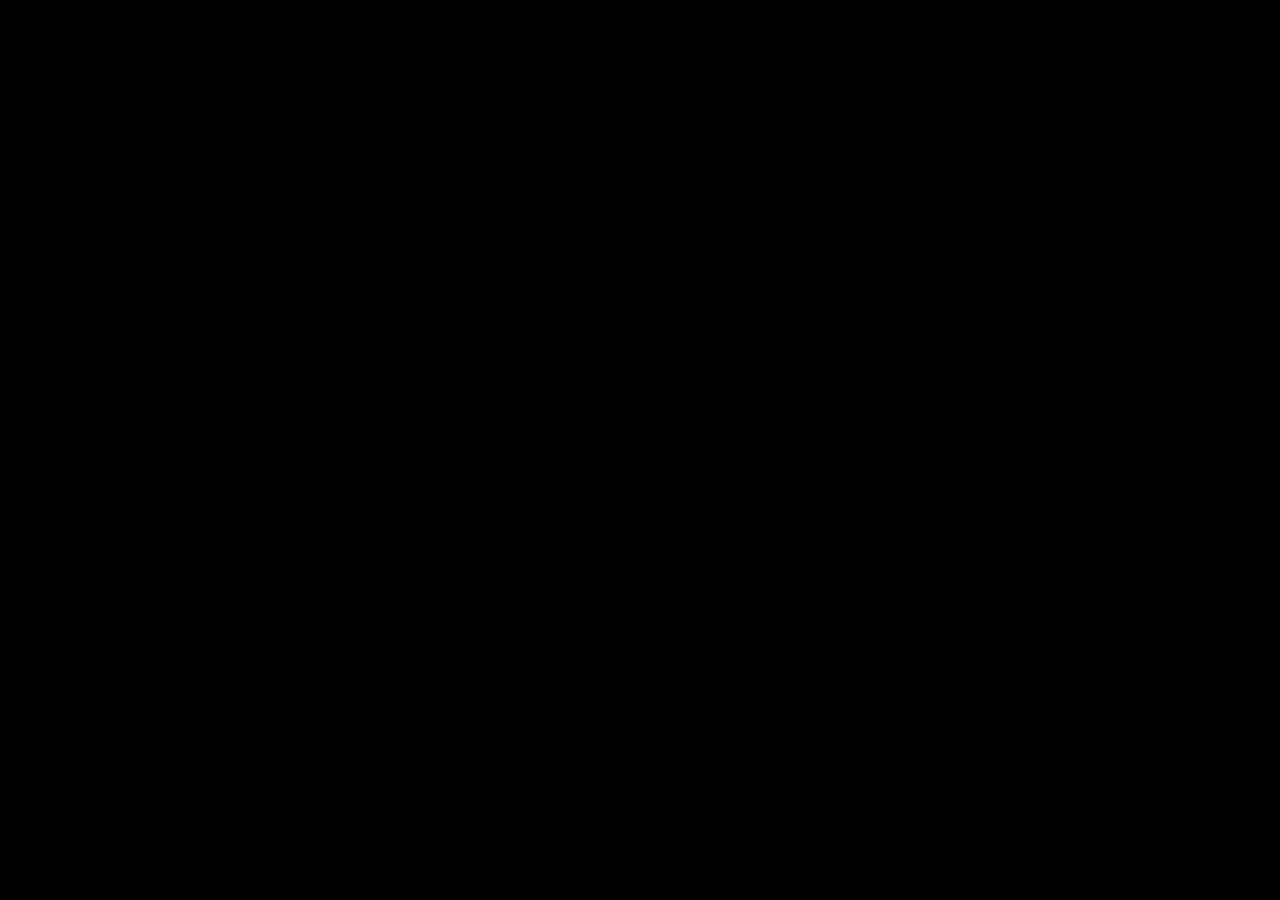
==== cyb_step_file_viewer/static/viewer/cad_viewer.html @ 6a7c3b46 "first" ====
<html style="height: 100%; width: 100%;">

<head>
    <title>3D Preview -
        <t t-esc="file_name" />
    </title>
    <meta charset="utf-8" />
    <meta name="viewport" content="width=device-width, initial-scale=1" />

    <!-- Font Awesome (Odoo standard) -->
    <link rel="stylesheet" href="/web/static/src/libs/fontawesome/css/font-awesome.css" />

    <link rel="stylesheet" href="/cyb_step_file_viewer/static/viewer/popovers.css" />
    <link rel="stylesheet" href="/cyb_step_file_viewer/static/viewer/cad_viewer.css" />

    <!-- Three.js from Local Libs (ESM) -->
    <script type="importmap">
    {
        "imports": {
            "three_core": "/cyb_step_file_viewer/static/viewer/libs/three_core.js",
            "three_modules": "/cyb_step_file_viewer/static/viewer/libs/three_modules.js",
            "OrbitControls": "/cyb_step_file_viewer/static/viewer/libs/orbit_controls.js",
            "GLTFLoader": "/cyb_step_file_viewer/static/viewer/libs/gltf_loader.js",
            "BufferGeometryUtils": "/cyb_step_file_viewer/static/viewer/libs/buffer_geometry.js",
            "GLTFExporter": "/cyb_step_file_viewer/static/viewer/libs/gltf_exporter.js"
        }
    }
</script>
</head>

<body style="margin: 0; padding: 0; height: 100vh; width: 100vw; overflow: hidden; background: #000;">
    <input type="hidden" id="step_viewer_file_url" t-att-value="file_url" />
    <div id="cad-viewer-root" style="height: 100%; width: 100%;"></div>

    <script type="module" src="/cyb_step_file_viewer/static/viewer/cad_viewer.js"></script>
</body>

</html>
---- cyb_step_file_viewer/static/viewer/popovers.css ----
/* Lights Popup */
.o_stp_preview_container .popover {
    position: absolute;
    z-index: 1002;
    bottom: 100px;
    left: 20px;
    background: rgba(0, 0, 0, 0.8);
    border-radius: 20px;
    padding: 15px;
    max-height: calc(100vh - 120px);
    overflow: auto;
}

.o_stp_preview_container .popover.o_stp_lights_popup {
    width: 280px;
}

/* Edge Settings Popup */
.o_stp_preview_container .popover.o_stp_edge_popup {
    display: flex;
    flex-direction: column;
    align-items: center;
}

.o_stp_preview_container .popover.o_stp_parts_popup {
    width: 320px;
    display: flex;
    flex-direction: column;
}

.popup-section input[type="range"] {
    width: 100%;
    cursor: pointer;
}

.o_stp_preview_container .o_stp_edge_popup .popup-header span {
    color: white;
    font-size: 10px;
    font-weight: 700;
    text-transform: uppercase;
}


.o_stp_preview_container .o_stp_edge_popup .popup-section {
    width: 100%;
    margin-bottom: 12px;
}

.o_stp_preview_container .o_stp_edge_popup .popup-section label {
    display: block;
    text-align: center;
    font-size: 9px;
    margin-bottom: 4px;
}

.o_stp_preview_container .o_stp_edge_popup input[type="range"] {
    appearance: none;
    background: rgba(255, 255, 255, 0.1);
    height: 3px;
    border-radius: 2px;
}



.o_stp_preview_container .popup-header {
    width: 100%;
    display: flex;
    justify-content: space-between;
    align-items: center;
    margin-bottom: 15px;
    padding-bottom: 8px;
    border-bottom: 1px solid rgba(255, 255, 255, 0.1);
}

.o_stp_preview_container .popup-header span {
    color: white;
    font-size: 11px;
    font-weight: 700;
    text-transform: uppercase;
    letter-spacing: 0.5px;
}

.o_stp_preview_container .popup-section {
    margin-bottom: 15px;
}

.o_stp_preview_container .popup-section:last-child {
    margin-bottom: 0;
}

.o_stp_preview_container .popup-section label {
    display: block;
    color: rgba(255, 255, 255, 0.6);
    font-size: 11px;
    font-weight: 700;
    text-transform: uppercase;
    margin-bottom: 8px;
    letter-spacing: 0.5px;
}


.o_stp_preview_container .sidebar-header {
    padding: 20px;
    display: flex;
    justify-content: space-between;
    align-items: center;
    border-bottom: 1px solid rgba(255, 255, 255, 0.1);
}

.o_stp_preview_container .sidebar-header h3 {
    margin: 0;
    color: white;
    font-size: 16px;
    font-weight: 700;
    letter-spacing: 1px;
}

.o_stp_preview_container .btn-close-sidebar {
    background: none;
    border: none;
    color: white;
    opacity: 0.6;
    transition: opacity 0.2s;
}

.o_stp_preview_container .btn-close-sidebar:hover {
    opacity: 1;
}

.o_stp_preview_container .sidebar-content {
    padding: 15px;
    overflow-y: auto;
}

.o_stp_preview_container .sidebar-action-box {
    padding: 15px 15px 0 15px;
}

.o_stp_preview_container .part-item-modern {
    display: flex;
    justify-content: space-between;
    align-items: center;
    padding: 10px 14px;
    background: rgba(255, 255, 255, 0.05);
    border-radius: 12px;
    margin-bottom: 8px;
    border: 1px solid rgba(255, 255, 255, 0.05);
}

.o_stp_preview_container .part-name-text {
    font-size: 12px;
    color: rgba(255, 255, 255, 0.9);
    max-width: 180px;
    white-space: nowrap;
    overflow: hidden;
    text-overflow: ellipsis;
}

.o_stp_preview_container .part-actions {
    display: flex;
    align-items: center;
    gap: 8px;
}
---- cyb_step_file_viewer/static/viewer/cad_viewer.css ----
/* Premium 3D Viewer CSS */

.o_stp_preview_container {
    width: 100vw;
    height: 100vh;
    position: fixed;
    top: 0;
    left: 0;
    z-index: 1000;
    background: #000;
    overflow: hidden;
    font-family: 'Inter', sans-serif;
    transition: all 0.3s ease;
}

/* Maximized mode for Odoo compatibility */
.o_stp_preview_container.is-maximized {
    z-index: 999999 !important;
}

.tool-btn {
    width: 42px;
    height: 42px;
    padding: 0;
    display: flex;
    align-items: center;
    justify-content: center;
    border-radius: 12px;
    cursor: pointer;
}

.tool-btn:hover {
    background: rgba(255, 255, 255, 0.15);
    color: #fff;
    transform: translateY(-2px);
}

.tool-btn.btn-primary {
    background: #00a09d;
    color: white;
}

.close-btn:hover {
    background: #ff3b30;
}

.divider {
    width: 1px;
    height: 20px;
    background: rgba(255, 255, 255, 0.15);
}

.btn-group {
    display: flex;
    gap: 4px;
}

.color-picker-wrapper {
    width: auto;
    padding: 0 10px;
    display: flex;
    align-items: center;
}

.global-color-picker {
    width: 30px;
    height: 30px;
    border: none;
    padding: 0;
    background: none;
    cursor: pointer;
}

.mini-color-picker {
    width: 30px;
    height: 30px;
    border: none;
    border-radius: 4px;
    padding: 0;
    background: none;
    cursor: pointer;
}

.btn-vis {
    border: none;
    background: rgba(255, 255, 255, 0.1);
    width: 28px;
    height: 28px;
    border-radius: 6px;
    color: rgba(255, 255, 255, 0.5);
    display: flex;
    align-items: center;
    justify-content: center;
    transition: all 0.2s;
    cursor: pointer;
}

.btn-vis.active {
    background: #007aff;
    color: white;
}

.btn-close-mini {
    background: none;
    border: none;
    color: white;
    opacity: 0.5;
    font-size: 12px;
    padding: 0;
    cursor: pointer;
}

.btn-close-mini:hover {
    opacity: 1;
}


@keyframes slideInBottom {
    from {
        transform: translateY(20px);
        opacity: 0;
    }

    to {
        transform: translateY(0);
        opacity: 1;
    }
}

/* Animations */
@keyframes slideInRight {
    from {
        transform: translateX(50px);
        opacity: 0;
    }

    to {
        transform: translateX(0);
        opacity: 1;
    }
}

@keyframes fadeInScale {
    from {
        transform: translateX(-50%) translateY(10px) scale(0.95);
        opacity: 0;
    }

    to {
        transform: translateX(-50%) translateY(0) scale(1);
        opacity: 1;
    }
}

/* Glass Loader */
.o_stp_glass_loader {
    position: absolute;
    inset: 0;
    background: radial-gradient(circle at center, #1a1a1a 0%, #000 100%);
    display: flex;
    flex-direction: column;
    align-items: center;
    justify-content: center;
    z-index: 2000;
}


.glass-orb {
    width: 100px;
    height: 100px;
    background: rgba(255, 255, 255, 0.05);
    backdrop-filter: blur(20px);
    border-radius: 50%;
    border: 1px solid rgba(255, 255, 255, 0.1);
    display: flex;
    align-items: center;
    justify-content: center;
    margin-bottom: 40px;
    box-shadow: 0 0 40px rgba(0, 160, 157, 0.2);
}

.inner-spin {
    width: 40px;
    height: 40px;
    border: 3px solid transparent;
    border-top: 3px solid #00a09d;
    border-radius: 50%;
    animation: spin 0.8s cubic-bezier(0.4, 0, 0.2, 1) infinite;
}

@keyframes spin {
    0% {
        transform: rotate(0deg);
    }

    100% {
        transform: rotate(360deg);
    }
}

.loader-text h2 {
    color: white;
    font-size: 14px;
    font-weight: 900;
    letter-spacing: 6px;
    margin-bottom: 20px;
}

.progress-bar-container {
    width: 200px;
    height: 2px;
    background: rgba(255, 255, 255, 0.1);
    border-radius: 1px;
    overflow: hidden;
    margin: 0 auto 15px;
}

.progress-fill {
    width: 40%;
    height: 100%;
    background: #00a09d;
    animation: loadingMove 2s infinite ease-in-out;
}

@keyframes loadingMove {
    0% {
        transform: translateX(-100%);
    }

    100% {
        transform: translateX(200%);
    }
}

.loader-text p {
    color: rgba(255, 255, 255, 0.4);
    font-size: 11px;
    font-weight: 600;
    text-transform: uppercase;
}

.o_stp_bottom_toolbar {
    position: absolute;
    bottom: 15px;
    left: 50%;
    transform: translateX(-50%);
    display: flex;
    align-items: center;
    gap: 12px;
    background-color: rgb(22 21 21);
    backdrop-filter: blur(12px);
    padding: 10px;
    border-radius: 20px;
    z-index: 1001;
}

.o_stp_bottom_toolbar button i {
    font-size: 1.5em;
}

.o_stp_glass_loader .interrupt {
    border-radius: 20px;
    cursor: pointer;
    color: #ffffff;
    font-size: 12px;
    font-weight: 600;
    text-transform: uppercase;
    letter-spacing: 1px;
    background: rgba(255, 255, 255, 0.05);
    border: 1px solid rgba(255, 255, 255, 0.2);
}

.o_stp_glass_loader .cancelling {
    color: white;
}

.o_stp_glass_loader .cancelling {
    display: none;
}

/* Lights Popup */
.o_stp_preview_container .popover {
    position: absolute;
    z-index: 1002;
    bottom: 100px;
    left: 20px;
    background: rgba(0, 0, 0, 0.8);
    border-radius: 20px;
    padding: 15px;
    max-height: calc(100vh - 120px);
    overflow: auto;
}

.o_stp_preview_container .popover.o_stp_lights_popup {
    width: 280px;
}

/* Edge Settings Popup */
.o_stp_preview_container .popover.o_stp_edge_popup {
    display: flex;
    flex-direction: column;
    align-items: center;
}

.o_stp_preview_container .popover.o_stp_parts_popup {
    width: 250px;
    display: flex;
    flex-direction: column;
}

.popup-section input[type="range"] {
    width: 100%;
    cursor: pointer;
}

.o_stp_preview_container .o_stp_edge_popup .popup-header span {
    color: white;
    font-size: 10px;
    font-weight: 700;
    text-transform: uppercase;
}


.o_stp_preview_container .o_stp_edge_popup .popup-section {
    width: 100%;
    margin-bottom: 12px;
}

.o_stp_preview_container .o_stp_edge_popup .popup-section label {
    display: block;
    text-align: center;
    font-size: 9px;
    margin-bottom: 4px;
}

.o_stp_preview_container .o_stp_edge_popup input[type="range"] {
    appearance: none;
    background: rgba(255, 255, 255, 0.1);
    height: 3px;
    border-radius: 2px;
}



.o_stp_preview_container .popup-header {
    width: 100%;
    display: flex;
    justify-content: space-between;
    align-items: center;
    margin-bottom: 15px;
    padding-bottom: 8px;
    border-bottom: 1px solid rgba(255, 255, 255, 0.1);
}

.o_stp_preview_container .popup-header span {
    color: white;
    font-size: 11px;
    font-weight: 700;
    text-transform: uppercase;
    letter-spacing: 0.5px;
}

.o_stp_preview_container .popup-section {
    margin-bottom: 15px;
}

.o_stp_preview_container .popup-section:last-child {
    margin-bottom: 0;
}

.o_stp_preview_container .popup-section label {
    display: block;
    color: rgba(255, 255, 255, 0.6);
    font-size: 11px;
    font-weight: 700;
    text-transform: uppercase;
    margin-bottom: 8px;
    letter-spacing: 0.5px;
}


.o_stp_preview_container .sidebar-header {
    padding: 20px;
    display: flex;
    justify-content: space-between;
    align-items: center;
    border-bottom: 1px solid rgba(255, 255, 255, 0.1);
}

.o_stp_preview_container .sidebar-header h3 {
    margin: 0;
    color: white;
    font-size: 16px;
    font-weight: 700;
    letter-spacing: 1px;
}

.o_stp_preview_container .btn-close-sidebar {
    background: none;
    border: none;
    color: white;
    opacity: 0.6;
    transition: opacity 0.2s;
    cursor: pointer;
}

.o_stp_preview_container .btn-close-sidebar:hover {
    opacity: 1;
}

.o_stp_preview_container .sidebar-content {
    padding: 15px;
    overflow-y: auto;
}

.o_stp_preview_container .sidebar-action-box {
    padding: 15px 15px 0 15px;
}

.o_stp_preview_container .part-item-modern {
    display: flex;
    justify-content: space-between;
    align-items: center;
    padding: 10px 14px;
    background: rgba(255, 255, 255, 0.05);
    border-radius: 12px;
    margin-bottom: 8px;
    border: 1px solid rgba(255, 255, 255, 0.05);
}

.o_stp_preview_container .part-name-text {
    font-size: 12px;
    color: rgba(255, 255, 255, 0.9);
    max-width: 180px;
    white-space: nowrap;
    overflow: hidden;
    text-overflow: ellipsis;
}

.o_stp_preview_container .part-actions {
    display: flex;
    align-items: center;
    gap: 8px;
}

.drawer-action-btn {
    cursor: pointer;
}

.o_stp_bottom_toolbar .color-picker-wrapper.tool-btn {
    background-color: #f4fcfc;
}

.o_stp_preview_container .btn-warning {
    background: #ff9500;
    color: white;
    border: none;
}

.o_stp_preview_container .btn-warning:hover {
    background: #ffcc00;
    color: #000;
}

.o_stp_preview_container .part-item-modern:hover {
    background: rgba(255, 255, 255, 0.1);
    border-color: rgba(255, 255, 255, 0.15);
}
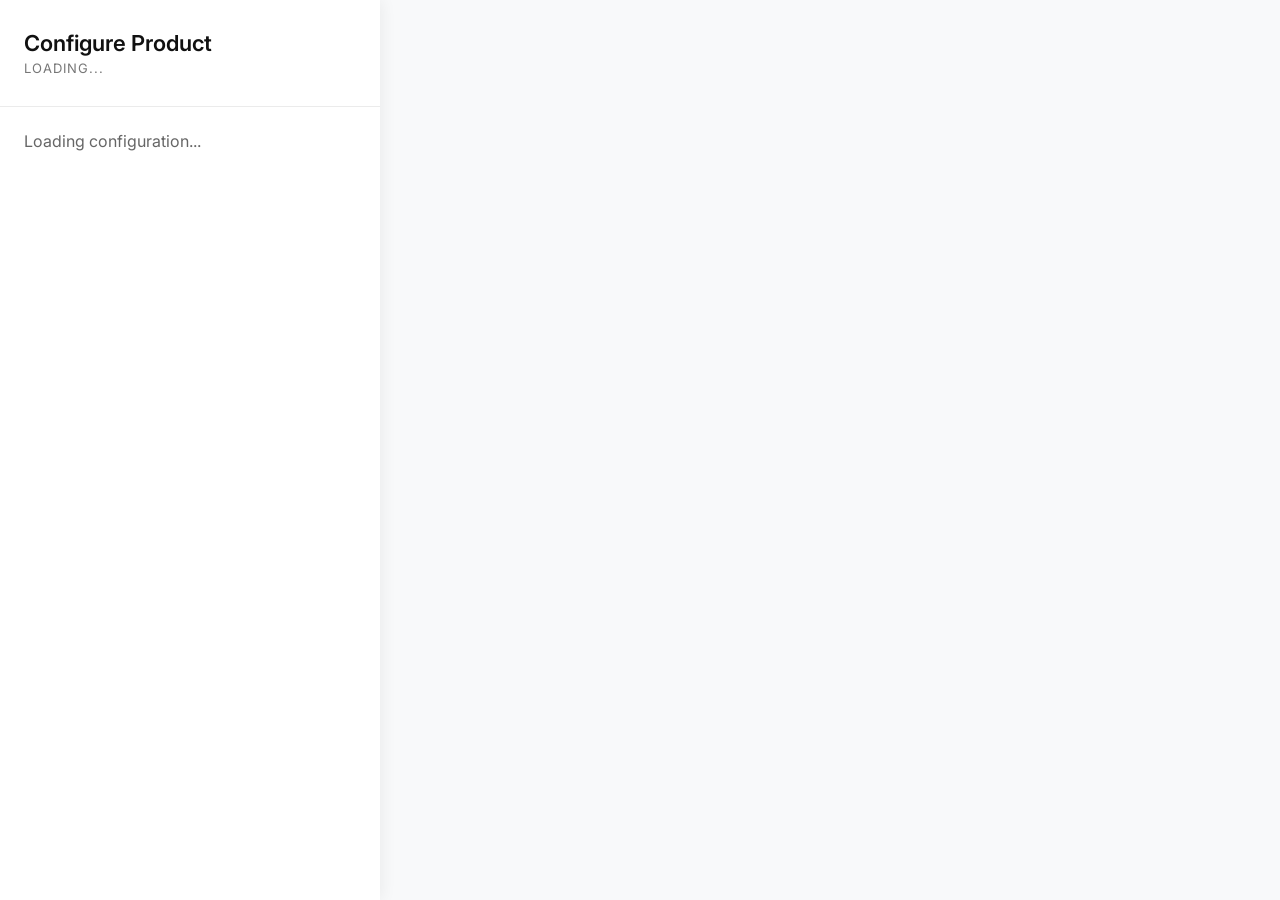
==== commit 5894a58f: "old and new" ====
--- a/cyb_step_file_viewer/static/viewer/cad_viewer.html
+++ b/cyb_step_file_viewer/static/viewer/cad_viewer.html
@@ -1,16 +1,11 @@
 <html style="height: 100%; width: 100%;">
-
 <head>
-    <title>3D Preview -
-        <t t-esc="file_name" />
-    </title>
+    <title>3D Customizer</title>
     <meta charset="utf-8" />
     <meta name="viewport" content="width=device-width, initial-scale=1" />
-
-    <!-- Font Awesome (Odoo standard) -->
-    <link rel="stylesheet" href="/web/static/src/libs/fontawesome/css/font-awesome.css" />
-
-    <link rel="stylesheet" href="/cyb_step_file_viewer/static/viewer/popovers.css" />
+    
+    <!-- Modern Font -->
+    <link href="https://fonts.googleapis.com/css2?family=Inter:wght@400;500;600&display=swap" rel="stylesheet">
     <link rel="stylesheet" href="/cyb_step_file_viewer/static/viewer/cad_viewer.css" />
 
     <!-- Three.js from Local Libs (ESM) -->
@@ -18,21 +13,33 @@
     {
         "imports": {
             "three_core": "/cyb_step_file_viewer/static/viewer/libs/three_core.js",
-            "three_modules": "/cyb_step_file_viewer/static/viewer/libs/three_modules.js",
             "OrbitControls": "/cyb_step_file_viewer/static/viewer/libs/orbit_controls.js",
-            "GLTFLoader": "/cyb_step_file_viewer/static/viewer/libs/gltf_loader.js",
-            "BufferGeometryUtils": "/cyb_step_file_viewer/static/viewer/libs/buffer_geometry.js",
-            "GLTFExporter": "/cyb_step_file_viewer/static/viewer/libs/gltf_exporter.js"
+            "GLTFLoader": "/cyb_step_file_viewer/static/viewer/libs/gltf_loader.js"
         }
     }
-</script>
+    </script>
 </head>
 
-<body style="margin: 0; padding: 0; height: 100vh; width: 100vw; overflow: hidden; background: #000;">
-    <input type="hidden" id="step_viewer_file_url" t-att-value="file_url" />
-    <div id="cad-viewer-root" style="height: 100%; width: 100%;"></div>
+<body>
+    <div id="app-container">
+        <!-- Sidebar Customizer -->
+        <div id="sidebar">
+            <div class="sidebar-header">
+                <h2>Configure Product</h2>
+                <p id="product-name">Loading...</p>
+            </div>
+            
+            <!-- Dynamic UI injected here -->
+            <div id="options-container">
+                <div style="padding: 24px; color: #666;">Loading configuration...</div>
+            </div>
+        </div>
 
+        <!-- 3D Viewer Area -->
+        <div id="viewer-container"></div>
+    </div>
+
+    <script src="/cyb_step_file_viewer/static/js/query_params.js"></script>
     <script type="module" src="/cyb_step_file_viewer/static/viewer/cad_viewer.js"></script>
 </body>
-
-</html>+</html>
--- a/cyb_step_file_viewer/static/viewer/cad_viewer.css
+++ b/cyb_step_file_viewer/static/viewer/cad_viewer.css
@@ -1,468 +1,119 @@
-/* Premium 3D Viewer CSS */
+* {
+    box-sizing: border-box;
+    font-family: 'Inter', -apple-system, BlinkMacSystemFont, sans-serif;
+}
 
-.o_stp_preview_container {
+body, html {
+    margin: 0;
+    padding: 0;
+    overflow: hidden;
+    background-color: #f8f9fa; /* Sleek light grey behind 3D */
+}
+
+#app-container {
+    display: flex;
     width: 100vw;
     height: 100vh;
-    position: fixed;
-    top: 0;
-    left: 0;
-    z-index: 1000;
-    background: #000;
-    overflow: hidden;
-    font-family: 'Inter', sans-serif;
-    transition: all 0.3s ease;
 }
 
-/* Maximized mode for Odoo compatibility */
-.o_stp_preview_container.is-maximized {
-    z-index: 999999 !important;
+/* Sidebar styling (Left Column) */
+#sidebar {
+    width: 380px;
+    background: #ffffff;
+    box-shadow: 2px 0 15px rgba(0,0,0,0.06);
+    z-index: 10;
+    display: flex;
+    flex-direction: column;
+    overflow-y: auto;
 }
 
-.tool-btn {
-    width: 42px;
-    height: 42px;
-    padding: 0;
-    display: flex;
-    align-items: center;
-    justify-content: center;
-    border-radius: 12px;
-    cursor: pointer;
+.sidebar-header {
+    padding: 30px 24px;
+    border-bottom: 1px solid #ebebeb;
 }
 
-.tool-btn:hover {
-    background: rgba(255, 255, 255, 0.15);
-    color: #fff;
-    transform: translateY(-2px);
+.sidebar-header h2 {
+    margin: 0 0 4px 0;
+    font-size: 22px;
+    font-weight: 600;
+    color: #111;
 }
 
-.tool-btn.btn-primary {
-    background: #00a09d;
-    color: white;
+.sidebar-header p {
+    margin: 0;
+    font-size: 13px;
+    color: #777;
+    text-transform: uppercase;
+    letter-spacing: 1px;
 }
 
-.close-btn:hover {
-    background: #ff3b30;
+/* Group Sections */
+.group-section {
+    padding: 24px;
+    border-bottom: 1px solid #ebebeb;
 }
 
-.divider {
-    width: 1px;
-    height: 20px;
-    background: rgba(255, 255, 255, 0.15);
+.group-section h3 {
+    margin: 0 0 16px 0;
+    font-size: 13px;
+    text-transform: uppercase;
+    letter-spacing: 1px;
+    color: #555;
+    font-weight: 600;
 }
 
-.btn-group {
-    display: flex;
-    gap: 4px;
+/* Colors Grid */
+.colors-grid {
+    display: grid;
+    grid-template-columns: repeat(4, 1fr);
+    gap: 12px;
 }
 
-.color-picker-wrapper {
-    width: auto;
-    padding: 0 10px;
-    display: flex;
-    align-items: center;
-}
-
-.global-color-picker {
-    width: 30px;
-    height: 30px;
-    border: none;
-    padding: 0;
-    background: none;
-    cursor: pointer;
-}
-
-.mini-color-picker {
-    width: 30px;
-    height: 30px;
-    border: none;
-    border-radius: 4px;
-    padding: 0;
-    background: none;
-    cursor: pointer;
-}
-
-.btn-vis {
-    border: none;
-    background: rgba(255, 255, 255, 0.1);
-    width: 28px;
-    height: 28px;
-    border-radius: 6px;
-    color: rgba(255, 255, 255, 0.5);
-    display: flex;
-    align-items: center;
-    justify-content: center;
-    transition: all 0.2s;
-    cursor: pointer;
-}
-
-.btn-vis.active {
-    background: #007aff;
-    color: white;
-}
-
-.btn-close-mini {
-    background: none;
-    border: none;
-    color: white;
-    opacity: 0.5;
-    font-size: 12px;
-    padding: 0;
-    cursor: pointer;
-}
-
-.btn-close-mini:hover {
-    opacity: 1;
-}
-
-
-@keyframes slideInBottom {
-    from {
-        transform: translateY(20px);
-        opacity: 0;
-    }
-
-    to {
-        transform: translateY(0);
-        opacity: 1;
-    }
-}
-
-/* Animations */
-@keyframes slideInRight {
-    from {
-        transform: translateX(50px);
-        opacity: 0;
-    }
-
-    to {
-        transform: translateX(0);
-        opacity: 1;
-    }
-}
-
-@keyframes fadeInScale {
-    from {
-        transform: translateX(-50%) translateY(10px) scale(0.95);
-        opacity: 0;
-    }
-
-    to {
-        transform: translateX(-50%) translateY(0) scale(1);
-        opacity: 1;
-    }
-}
-
-/* Glass Loader */
-.o_stp_glass_loader {
-    position: absolute;
-    inset: 0;
-    background: radial-gradient(circle at center, #1a1a1a 0%, #000 100%);
+.color-btn {
     display: flex;
     flex-direction: column;
     align-items: center;
-    justify-content: center;
-    z-index: 2000;
+    justify-content: flex-start;
+    background: none;
+    border: 2px solid transparent;
+    border-radius: 8px;
+    padding: 8px 4px;
+    cursor: pointer;
+    transition: all 0.2s ease;
 }
 
-
-.glass-orb {
-    width: 100px;
-    height: 100px;
-    background: rgba(255, 255, 255, 0.05);
-    backdrop-filter: blur(20px);
-    border-radius: 50%;
-    border: 1px solid rgba(255, 255, 255, 0.1);
-    display: flex;
-    align-items: center;
-    justify-content: center;
-    margin-bottom: 40px;
-    box-shadow: 0 0 40px rgba(0, 160, 157, 0.2);
+.color-btn:hover {
+    background: #f4f4f5;
 }
 
-.inner-spin {
-    width: 40px;
-    height: 40px;
-    border: 3px solid transparent;
-    border-top: 3px solid #00a09d;
-    border-radius: 50%;
-    animation: spin 0.8s cubic-bezier(0.4, 0, 0.2, 1) infinite;
+.color-btn.active {
+    border-color: #000;
+    background: #fafafa;
 }
 
-@keyframes spin {
-    0% {
-        transform: rotate(0deg);
-    }
-
-    100% {
-        transform: rotate(360deg);
-    }
+.color-circle {
+    width: 36px;
+    height: 36px;
+    border-radius: 50%;
+    margin-bottom: 8px;
+    border: 1px solid rgba(0,0,0,0.1);
+    box-shadow: inset 0 2px 4px rgba(0,0,0,0.1);
 }
 
-.loader-text h2 {
-    color: white;
-    font-size: 14px;
-    font-weight: 900;
-    letter-spacing: 6px;
-    margin-bottom: 20px;
+.color-name {
+    font-size: 11px;
+    text-align: center;
+    color: #333;
+    line-height: 1.2;
 }
 
-.progress-bar-container {
-    width: 200px;
-    height: 2px;
-    background: rgba(255, 255, 255, 0.1);
-    border-radius: 1px;
-    overflow: hidden;
-    margin: 0 auto 15px;
+/* 3D Viewer Area */
+#viewer-container {
+    flex: 1;
+    position: relative;
+    cursor: grab;
 }
 
-.progress-fill {
-    width: 40%;
-    height: 100%;
-    background: #00a09d;
-    animation: loadingMove 2s infinite ease-in-out;
+#viewer-container:active {
+    cursor: grabbing;
 }
-
-@keyframes loadingMove {
-    0% {
-        transform: translateX(-100%);
-    }
-
-    100% {
-        transform: translateX(200%);
-    }
-}
-
-.loader-text p {
-    color: rgba(255, 255, 255, 0.4);
-    font-size: 11px;
-    font-weight: 600;
-    text-transform: uppercase;
-}
-
-.o_stp_bottom_toolbar {
-    position: absolute;
-    bottom: 15px;
-    left: 50%;
-    transform: translateX(-50%);
-    display: flex;
-    align-items: center;
-    gap: 12px;
-    background-color: rgb(22 21 21);
-    backdrop-filter: blur(12px);
-    padding: 10px;
-    border-radius: 20px;
-    z-index: 1001;
-}
-
-.o_stp_bottom_toolbar button i {
-    font-size: 1.5em;
-}
-
-.o_stp_glass_loader .interrupt {
-    border-radius: 20px;
-    cursor: pointer;
-    color: #ffffff;
-    font-size: 12px;
-    font-weight: 600;
-    text-transform: uppercase;
-    letter-spacing: 1px;
-    background: rgba(255, 255, 255, 0.05);
-    border: 1px solid rgba(255, 255, 255, 0.2);
-}
-
-.o_stp_glass_loader .cancelling {
-    color: white;
-}
-
-.o_stp_glass_loader .cancelling {
-    display: none;
-}
-
-/* Lights Popup */
-.o_stp_preview_container .popover {
-    position: absolute;
-    z-index: 1002;
-    bottom: 100px;
-    left: 20px;
-    background: rgba(0, 0, 0, 0.8);
-    border-radius: 20px;
-    padding: 15px;
-    max-height: calc(100vh - 120px);
-    overflow: auto;
-}
-
-.o_stp_preview_container .popover.o_stp_lights_popup {
-    width: 280px;
-}
-
-/* Edge Settings Popup */
-.o_stp_preview_container .popover.o_stp_edge_popup {
-    display: flex;
-    flex-direction: column;
-    align-items: center;
-}
-
-.o_stp_preview_container .popover.o_stp_parts_popup {
-    width: 250px;
-    display: flex;
-    flex-direction: column;
-}
-
-.popup-section input[type="range"] {
-    width: 100%;
-    cursor: pointer;
-}
-
-.o_stp_preview_container .o_stp_edge_popup .popup-header span {
-    color: white;
-    font-size: 10px;
-    font-weight: 700;
-    text-transform: uppercase;
-}
-
-
-.o_stp_preview_container .o_stp_edge_popup .popup-section {
-    width: 100%;
-    margin-bottom: 12px;
-}
-
-.o_stp_preview_container .o_stp_edge_popup .popup-section label {
-    display: block;
-    text-align: center;
-    font-size: 9px;
-    margin-bottom: 4px;
-}
-
-.o_stp_preview_container .o_stp_edge_popup input[type="range"] {
-    appearance: none;
-    background: rgba(255, 255, 255, 0.1);
-    height: 3px;
-    border-radius: 2px;
-}
-
-
-
-.o_stp_preview_container .popup-header {
-    width: 100%;
-    display: flex;
-    justify-content: space-between;
-    align-items: center;
-    margin-bottom: 15px;
-    padding-bottom: 8px;
-    border-bottom: 1px solid rgba(255, 255, 255, 0.1);
-}
-
-.o_stp_preview_container .popup-header span {
-    color: white;
-    font-size: 11px;
-    font-weight: 700;
-    text-transform: uppercase;
-    letter-spacing: 0.5px;
-}
-
-.o_stp_preview_container .popup-section {
-    margin-bottom: 15px;
-}
-
-.o_stp_preview_container .popup-section:last-child {
-    margin-bottom: 0;
-}
-
-.o_stp_preview_container .popup-section label {
-    display: block;
-    color: rgba(255, 255, 255, 0.6);
-    font-size: 11px;
-    font-weight: 700;
-    text-transform: uppercase;
-    margin-bottom: 8px;
-    letter-spacing: 0.5px;
-}
-
-
-.o_stp_preview_container .sidebar-header {
-    padding: 20px;
-    display: flex;
-    justify-content: space-between;
-    align-items: center;
-    border-bottom: 1px solid rgba(255, 255, 255, 0.1);
-}
-
-.o_stp_preview_container .sidebar-header h3 {
-    margin: 0;
-    color: white;
-    font-size: 16px;
-    font-weight: 700;
-    letter-spacing: 1px;
-}
-
-.o_stp_preview_container .btn-close-sidebar {
-    background: none;
-    border: none;
-    color: white;
-    opacity: 0.6;
-    transition: opacity 0.2s;
-    cursor: pointer;
-}
-
-.o_stp_preview_container .btn-close-sidebar:hover {
-    opacity: 1;
-}
-
-.o_stp_preview_container .sidebar-content {
-    padding: 15px;
-    overflow-y: auto;
-}
-
-.o_stp_preview_container .sidebar-action-box {
-    padding: 15px 15px 0 15px;
-}
-
-.o_stp_preview_container .part-item-modern {
-    display: flex;
-    justify-content: space-between;
-    align-items: center;
-    padding: 10px 14px;
-    background: rgba(255, 255, 255, 0.05);
-    border-radius: 12px;
-    margin-bottom: 8px;
-    border: 1px solid rgba(255, 255, 255, 0.05);
-}
-
-.o_stp_preview_container .part-name-text {
-    font-size: 12px;
-    color: rgba(255, 255, 255, 0.9);
-    max-width: 180px;
-    white-space: nowrap;
-    overflow: hidden;
-    text-overflow: ellipsis;
-}
-
-.o_stp_preview_container .part-actions {
-    display: flex;
-    align-items: center;
-    gap: 8px;
-}
-
-.drawer-action-btn {
-    cursor: pointer;
-}
-
-.o_stp_bottom_toolbar .color-picker-wrapper.tool-btn {
-    background-color: #f4fcfc;
-}
-
-.o_stp_preview_container .btn-warning {
-    background: #ff9500;
-    color: white;
-    border: none;
-}
-
-.o_stp_preview_container .btn-warning:hover {
-    background: #ffcc00;
-    color: #000;
-}
-
-.o_stp_preview_container .part-item-modern:hover {
-    background: rgba(255, 255, 255, 0.1);
-    border-color: rgba(255, 255, 255, 0.15);
-}
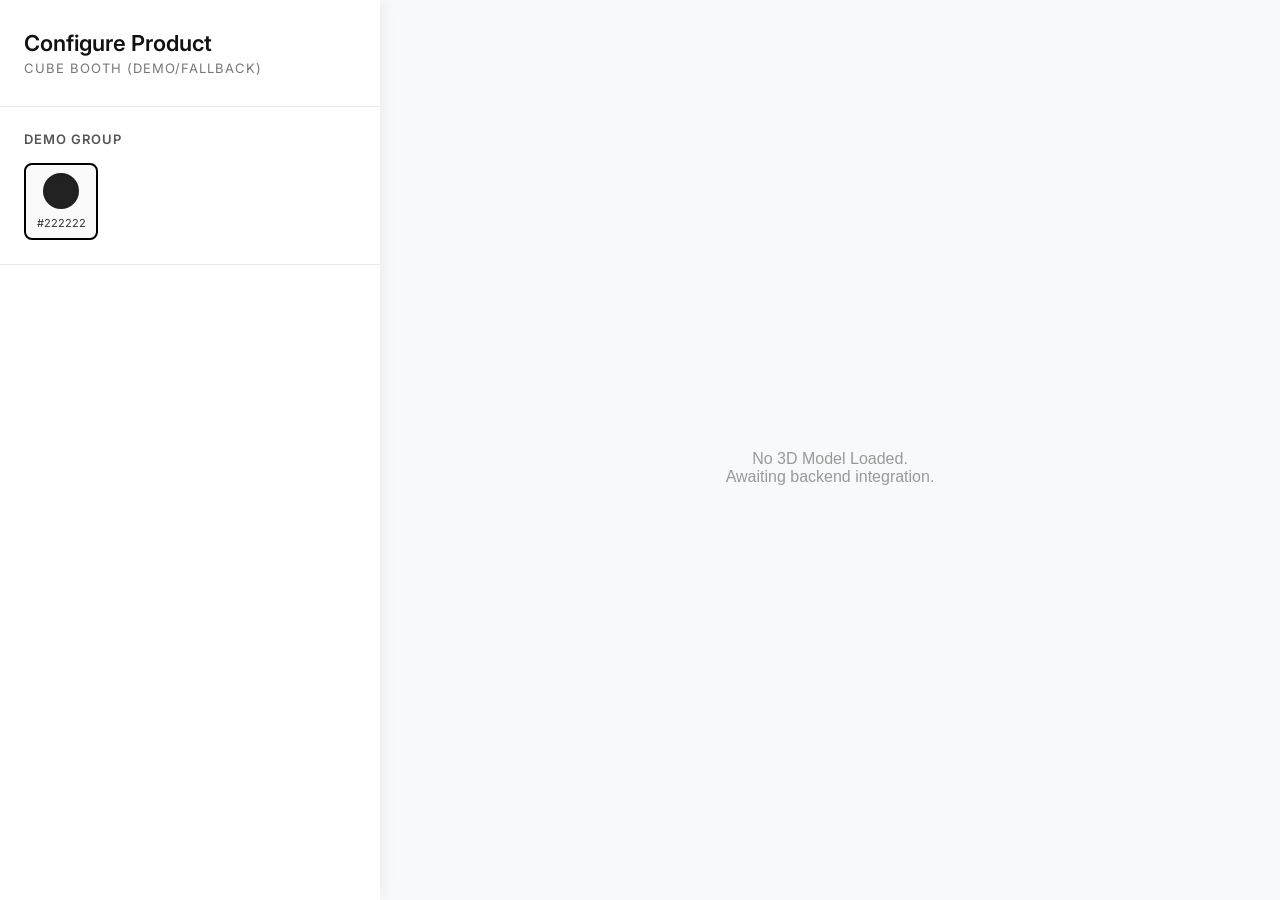
==== commit a51cba9d: "temp" ====
--- a/cyb_step_file_viewer/static/viewer/cad_viewer.html
+++ b/cyb_step_file_viewer/static/viewer/cad_viewer.html
@@ -12,7 +12,7 @@
     <script type="importmap">
     {
         "imports": {
-            "three_core": "/cyb_step_file_viewer/static/viewer/libs/three_core.js",
+            "three_modules": "/cyb_step_file_viewer/static/viewer/libs/three_modules.js",
             "OrbitControls": "/cyb_step_file_viewer/static/viewer/libs/orbit_controls.js",
             "GLTFLoader": "/cyb_step_file_viewer/static/viewer/libs/gltf_loader.js"
         }
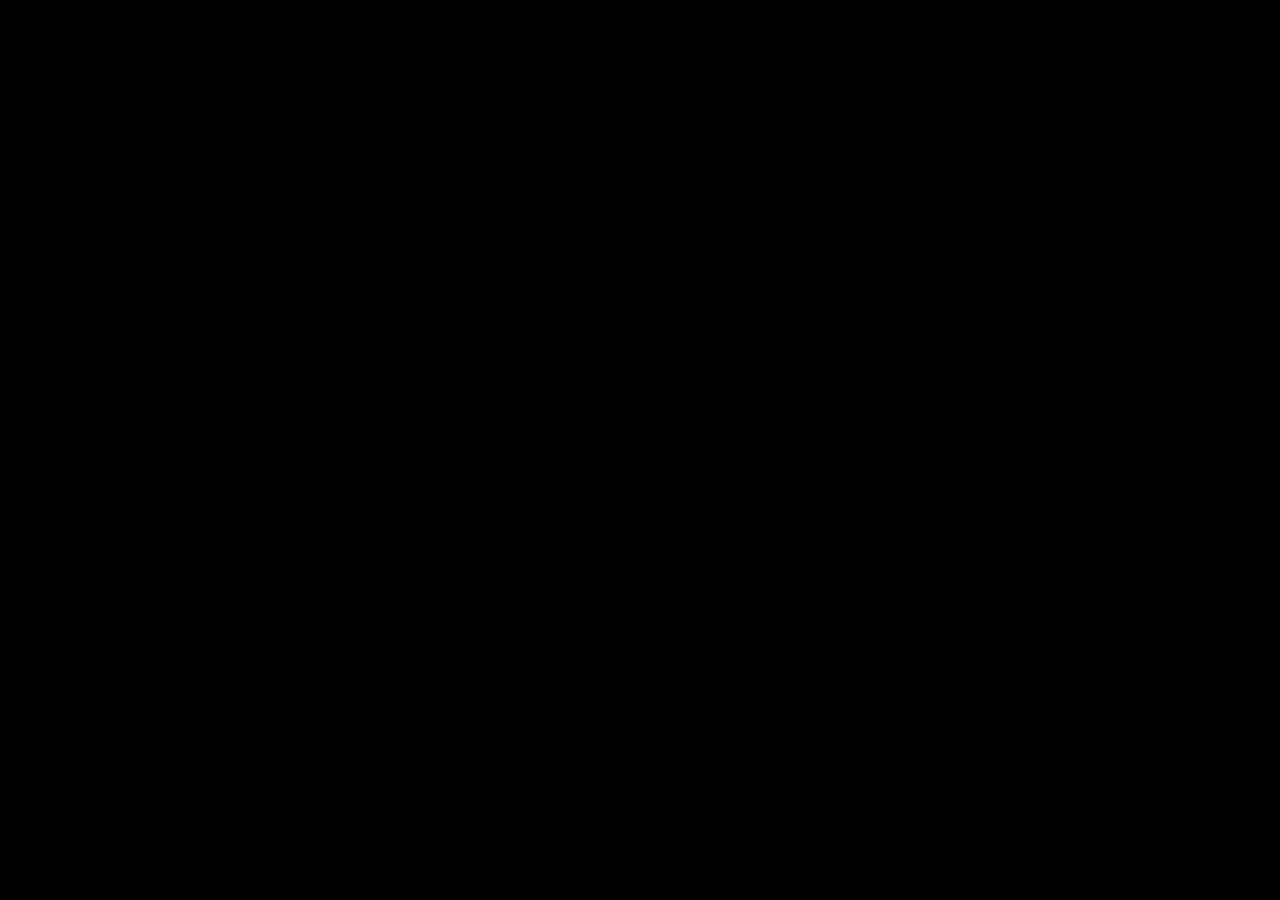
==== commit e17edc26: "old viewer" ====
--- a/cyb_step_file_viewer/static/viewer/cad_viewer.html
+++ b/cyb_step_file_viewer/static/viewer/cad_viewer.html
@@ -1,45 +1,33 @@
 <html style="height: 100%; width: 100%;">
+
 <head>
-    <title>3D Customizer</title>
+    <title>3D Preview - Step Viewer</title>
     <meta charset="utf-8" />
     <meta name="viewport" content="width=device-width, initial-scale=1" />
-    
-    <!-- Modern Font -->
-    <link href="https://fonts.googleapis.com/css2?family=Inter:wght@400;500;600&display=swap" rel="stylesheet">
-    <link rel="stylesheet" href="/cyb_step_file_viewer/static/viewer/cad_viewer.css" />
 
-    <!-- Three.js from Local Libs (ESM) -->
+    <!-- Font Awesome (Odoo standard) -->
+    <link rel="stylesheet" href="/web/static/src/libs/fontawesome/css/font-awesome.css" />
+
     <script type="importmap">
     {
         "imports": {
+            "three_core": "/cyb_step_file_viewer/static/viewer/libs/three_core.js",
             "three_modules": "/cyb_step_file_viewer/static/viewer/libs/three_modules.js",
             "OrbitControls": "/cyb_step_file_viewer/static/viewer/libs/orbit_controls.js",
-            "GLTFLoader": "/cyb_step_file_viewer/static/viewer/libs/gltf_loader.js"
+            "GLTFLoader": "/cyb_step_file_viewer/static/viewer/libs/gltf_loader.js",
+            "BufferGeometryUtils": "/cyb_step_file_viewer/static/viewer/libs/buffer_geometry.js",
+            "GLTFExporter": "/cyb_step_file_viewer/static/viewer/libs/gltf_exporter.js"
         }
     }
-    </script>
+</script>
 </head>
 
-<body>
-    <div id="app-container">
-        <!-- Sidebar Customizer -->
-        <div id="sidebar">
-            <div class="sidebar-header">
-                <h2>Configure Product</h2>
-                <p id="product-name">Loading...</p>
-            </div>
-            
-            <!-- Dynamic UI injected here -->
-            <div id="options-container">
-                <div style="padding: 24px; color: #666;">Loading configuration...</div>
-            </div>
-        </div>
-
-        <!-- 3D Viewer Area -->
-        <div id="viewer-container"></div>
-    </div>
+<body style="margin: 0; padding: 0; height: 100vh; width: 100vw; overflow: hidden; background: #000;">
+    <input type="hidden" id="step_viewer_file_url" />
+    <div id="cad-viewer-root" style="height: 100%; width: 100%;"></div>
 
     <script src="/cyb_step_file_viewer/static/js/query_params.js"></script>
     <script type="module" src="/cyb_step_file_viewer/static/viewer/cad_viewer.js"></script>
 </body>
-</html>
+
+</html>
